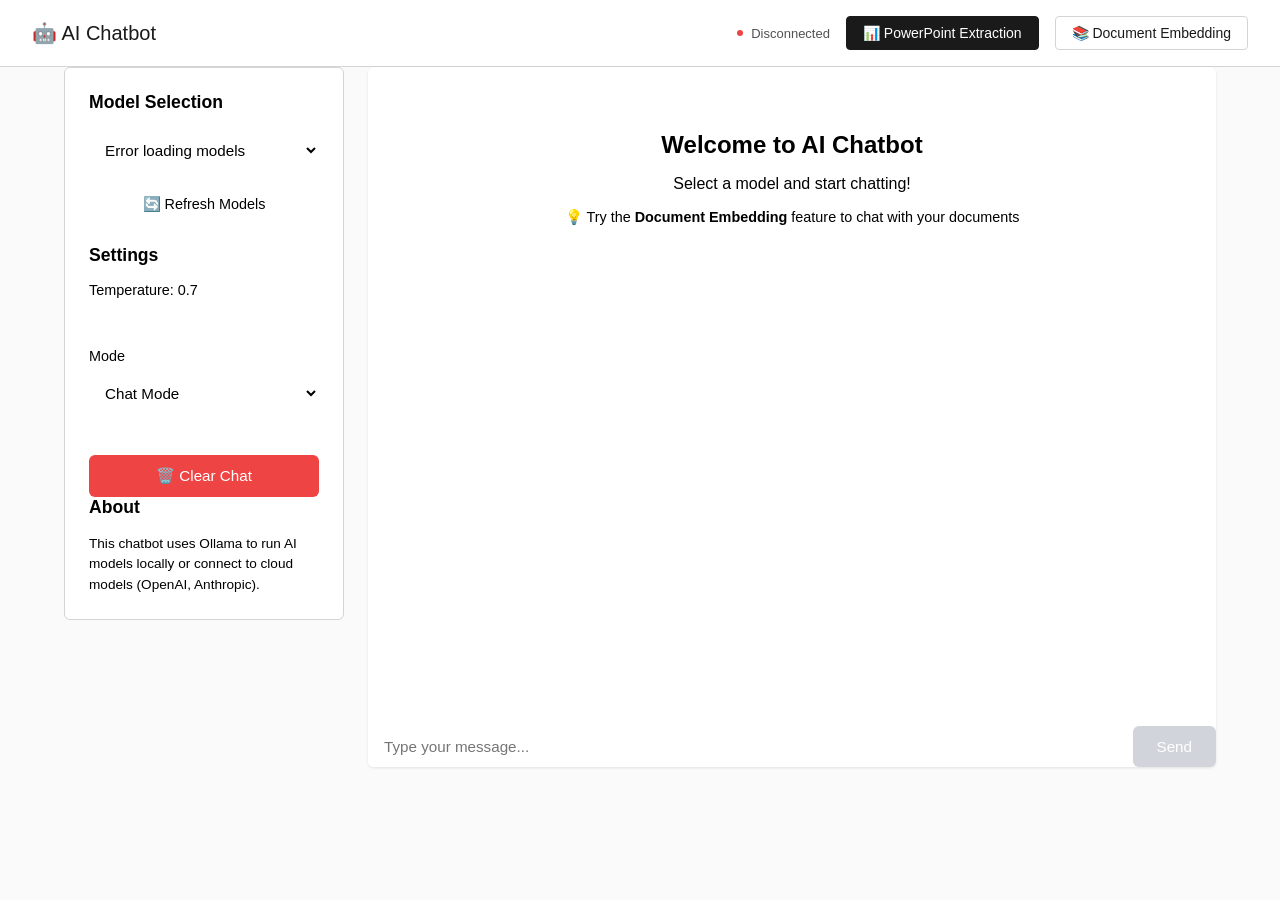
==== templates/INDEX.html @ dc0d9327 "Improve color scheme with better gray hierarchy - Darker primary blacks (#1a1a1a) for better contras" ====
<!DOCTYPE html>
<html lang="en">
<head>
    <meta charset="UTF-8">
    <meta name="viewport" content="width=device-width, initial-scale=1.0">
    <title>AI Chatbot - Ollama</title>
    <style>
        * {
            margin: 0;
            padding: 0;
            box-sizing: border-box;
        }

        :root {
            --primary: #1a1a1a;
            --primary-hover: #000000;
            --secondary: #4a4a4a;
            --accent: #6b6b6b;
            --bg-primary: #ffffff;
            --bg-secondary: #fafafa;
            --bg-tertiary: #f5f5f5;
            --bg-quaternary: #ebebeb;
            --border: #d4d4d4;
            --border-light: #e8e8e8;
            --border-lighter: #f0f0f0;
            --text-primary: #1a1a1a;
            --text-secondary: #525252;
            --text-tertiary: #8a8a8a;
            --text-quaternary: #a3a3a3;
            --success: #22c55e;
            --error: #ef4444;
        }

        body {
            font-family: -apple-system, BlinkMacSystemFont, 'Segoe UI', Roboto, Oxygen, Ubuntu, Cantarell, sans-serif;
            background: var(--bg-secondary);
            min-height: 100vh;
            display: flex;
            flex-direction: column;
        }

        .header {
            background: var(--bg-primary);
            padding: 1rem 2rem;
            box-shadow: none;
            display: flex;
            justify-content: space-between;
            align-items: center;
            border-bottom: 1px solid var(--border);
        }

        .header h1 {
            font-size: 1.25rem;
            color: var(--text-primary);
            display: flex;
            align-items: center;
            gap: 0.5rem;
            font-weight: 500;
        }

        .header-right {
            display: flex;
            gap: 1rem;
            align-items: center;
        }

        .ppt-button {
            background: var(--primary);
            color: white;
            border: 1px solid var(--primary);
            padding: 0.5rem 1rem;
            border-radius: 4px;
            cursor: pointer;
            font-size: 0.875rem;
            text-decoration: none;
            transition: all 0.15s;
            display: flex;
            align-items: center;
            gap: 0.5rem;
            font-weight: 400;
        }

        .ppt-button:hover {
            background: var(--primary-hover);
            border-color: var(--primary-hover);
        }

        .embedding-button {
            background: var(--bg-primary);
            color: var(--text-primary);
            border: 1px solid var(--border);
            padding: 0.5rem 1rem;
            border-radius: 4px;
            cursor: pointer;
            font-size: 0.875rem;
            text-decoration: none;
            transition: all 0.15s;
            display: flex;
            align-items: center;
            gap: 0.5rem;
            font-weight: 400;
        }

        .embedding-button:hover {
            background: var(--bg-tertiary);
            border-color: var(--text-tertiary);
        }

        .status-indicator {
            display: flex;
            align-items: center;
            gap: 0.5rem;
            font-size: 0.8125rem;
            color: var(--text-secondary);
        }

        .status-dot {
            width: 6px;
            height: 6px;
            border-radius: 50%;
            background: var(--success);
            animation: none;
        }

        .status-dot.disconnected {
            background: var(--error);
        }

        .container {
            flex: 1;
            max-width: 1200px;
            width: 100%;
            margin: 0 auto;
            padding: 0 1.5rem;
            display: flex;
            gap: 1.5rem;
        }

        .sidebar {
            flex: 0 0 280px;
            background: var(--bg-primary);
            border-radius: 6px;
            padding: 1.5rem;
            box-shadow: none;
            height: fit-content;
            border: 1px solid var(--border);
        }

        .chat-area {
            flex: 1;
            background: var(--bg-primary);
            border-radius: 6px;
            padding: 0;
            box-shadow: 0 1px 3px rgba(0,0,0,0.1);
            display: flex;
            flex-direction: column;
            max-height: calc(100vh - 200px);
            border: 1px solid var(--border-gray);
        }

        .sidebar-title {
            font-size: 1.1rem;
            font-weight: 600;
            margin-bottom: 1rem;
            color: var(--navy-blue);
        }

        .model-select, .mode-select {
            width: 100%;
            padding: 0.75rem;
            border: 1px solid var(--border-gray);
            border-radius: 6px;
            font-size: 0.95rem;
            margin-bottom: 1rem;
            transition: all 0.2s;
            background: white;
        }

        .model-select:focus, .mode-select:focus {
            outline: none;
            border-color: var(--accent-blue);
            box-shadow: 0 0 0 3px rgba(74, 158, 255, 0.1);
        }

        .btn-refresh {
            width: 100%;
            padding: 0.5rem;
            background: var(--bg-gray);
            color: var(--navy-blue);
            border: 1px solid var(--border-gray);
            border-radius: 6px;
            cursor: pointer;
            font-size: 0.9rem;
            margin-bottom: 1.5rem;
            transition: background 0.2s;
            font-weight: 500;
        }

        .btn-refresh:hover {
            background: #e5e7eb;
        }

        .setting-item {
            margin-bottom: 1.5rem;
        }

        .setting-item label {
            display: block;
            margin-bottom: 0.5rem;
            color: var(--text-light);
            font-size: 0.9rem;
        }

        .slider {
            width: 100%;
            height: 6px;
            border-radius: 3px;
            background: var(--border-gray);
            outline: none;
            -webkit-appearance: none;
        }

        .slider::-webkit-slider-thumb {
            -webkit-appearance: none;
            appearance: none;
            width: 18px;
            height: 18px;
            border-radius: 50%;
            background: var(--navy-blue);
            cursor: pointer;
        }

        .slider::-moz-range-thumb {
            width: 18px;
            height: 18px;
            border-radius: 50%;
            background: var(--navy-blue);
            cursor: pointer;
            border: none;
        }

        .btn-clear {
            width: 100%;
            padding: 0.75rem;
            background: #ef4444;
            color: white;
            border: none;
            border-radius: 6px;
            cursor: pointer;
            font-size: 0.95rem;
            font-weight: 500;
            transition: background 0.2s;
        }

        .btn-clear:hover {
            background: #dc2626;
        }

        .chat-messages {
            flex: 1;
            overflow-y: auto;
            margin-bottom: 1rem;
            padding: 1rem;
            background: var(--bg-gray);
            border-radius: 8px;
        }

        .message {
            margin-bottom: 1.5rem;
            animation: slideIn 0.3s ease-out;
        }

        @keyframes slideIn {
            from {
                opacity: 0;
                transform: translateY(10px);
            }
            to {
                opacity: 1;
                transform: translateY(0);
            }
        }

        .message-label {
            font-size: 0.85rem;
            font-weight: 600;
            margin-bottom: 0.5rem;
            color: var(--text-light);
        }

        .message-content {
            background: white;
            padding: 1rem;
            border-radius: 8px;
            box-shadow: 0 1px 3px rgba(0,0,0,0.05);
            line-height: 1.6;
            white-space: pre-wrap;
            border: 1px solid var(--border-gray);
        }

        .message.user .message-content {
            background: var(--navy-blue);
            color: white;
            border-color: var(--navy-blue);
        }

        .input-area {
            display: flex;
            gap: 0.5rem;
        }

        .input-area input {
            flex: 1;
            padding: 0.75rem 1rem;
            border: 1px solid var(--border-gray);
            border-radius: 6px;
            font-size: 0.95rem;
            transition: all 0.2s;
            background: white;
        }

        .input-area input:focus {
            outline: none;
            border-color: var(--accent-blue);
            box-shadow: 0 0 0 3px rgba(74, 158, 255, 0.1);
        }

        .input-area button {
            padding: 0.75rem 1.5rem;
            background: var(--navy-blue);
            color: white;
            border: none;
            border-radius: 6px;
            cursor: pointer;
            font-size: 0.95rem;
            font-weight: 500;
            transition: background 0.2s;
        }

        .input-area button:hover:not(:disabled) {
            background: var(--dark-navy);
        }

        .input-area button:disabled {
            background: #d1d5db;
            cursor: not-allowed;
        }

        .welcome-message {
            text-align: center;
            padding: 3rem 2rem;
            color: var(--text-light);
        }

        .welcome-message h2 {
            font-size: 1.5rem;
            margin-bottom: 1rem;
            color: var(--navy-blue);
        }

        .loading {
            display: inline-block;
            width: 1rem;
            height: 1rem;
            border: 2px solid var(--border-gray);
            border-top: 2px solid var(--navy-blue);
            border-radius: 50%;
            animation: spin 1s linear infinite;
        }

        @keyframes spin {
            0% { transform: rotate(0deg); }
            100% { transform: rotate(360deg); }
        }

        .about-text {
            font-size: 0.85rem;
            color: var(--text-light);
            line-height: 1.5;
        }
    </style>
</head>
<body>
    <div class="header">
        <h1>🤖 AI Chatbot</h1>
        <div class="header-right">
            <div class="status-indicator">
                <span class="status-dot" id="statusDot"></span>
                <span id="statusText">Connecting...</span>
            </div>
            <a href="/ppt-extraction" class="ppt-button">
                📊 PowerPoint Extraction
            </a>
            <a href="/embedding" class="embedding-button">
                📚 Document Embedding
            </a>
        </div>
    </div>

    <div class="container">
        <!-- Sidebar -->
        <aside class="sidebar">
            <div class="sidebar-section">
                <h3 class="sidebar-title">Model Selection</h3>
                <select id="modelSelect" class="model-select">
                    <option value="">Loading models...</option>
                </select>
                <button id="refreshModels" class="btn-refresh">🔄 Refresh Models</button>
            </div>

            <div class="sidebar-section">
                <h3 class="sidebar-title">Settings</h3>
                <div class="setting-item">
                    <label for="temperature">Temperature: <span id="tempValue">0.7</span></label>
                    <input type="range" id="temperature" min="0" max="2" step="0.1" value="0.7" class="slider">
                </div>
                <div class="setting-item">
                    <label for="chatMode">Mode</label>
                    <select id="chatMode" class="mode-select">
                        <option value="chat" selected>Chat Mode</option>
                        <option value="generate">Generate Mode</option>
                    </select>
                </div>
            </div>

            <div class="sidebar-section">
                <button id="clearChat" class="btn-clear">🗑️ Clear Chat</button>
            </div>

            <div class="sidebar-section">
                <h3 class="sidebar-title">About</h3>
                <p class="about-text">
                    This chatbot uses Ollama to run AI models locally or connect to cloud models (OpenAI, Anthropic).
                </p>
            </div>
        </aside>

        <!-- Chat Area -->
        <main class="chat-area">
            <div class="chat-messages" id="chatMessages">
                <div class="welcome-message">
                    <h2>Welcome to AI Chatbot</h2>
                    <p>Select a model and start chatting!</p>
                    <p style="margin-top: 1rem; font-size: 0.9rem;">
                        💡 Try the <strong>Document Embedding</strong> feature to chat with your documents
                    </p>
                </div>
            </div>

            <div class="input-area">
                <input 
                    type="text" 
                    id="messageInput" 
                    placeholder="Type your message..." 
                    disabled
                >
                <button id="sendBtn" disabled>Send</button>
            </div>
        </main>
    </div>

    <script>
        let chatHistory = [];
        let currentModel = '';
        let currentProvider = 'ollama';
        let isStreaming = false;

        // DOM Elements
        const modelSelect = document.getElementById('modelSelect');
        const refreshModels = document.getElementById('refreshModels');
        const temperature = document.getElementById('temperature');
        const tempValue = document.getElementById('tempValue');
        const chatMode = document.getElementById('chatMode');
        const chatMessages = document.getElementById('chatMessages');
        const messageInput = document.getElementById('messageInput');
        const sendBtn = document.getElementById('sendBtn');
        const clearChat = document.getElementById('clearChat');
        const statusDot = document.getElementById('statusDot');
        const statusText = document.getElementById('statusText');

        // Temperature slider
        temperature.addEventListener('input', (e) => {
            tempValue.textContent = e.target.value;
        });

        // Load models
        async function loadModels() {
            try {
                const response = await fetch('/api/models');
                const data = await response.json();

                modelSelect.innerHTML = '';
                
                if (data.models && data.models.length > 0) {
                    // Group by provider
                    const ollama = data.models.filter(m => m.provider === 'ollama');
                    const openai = data.models.filter(m => m.provider === 'openai');
                    const anthropic = data.models.filter(m => m.provider === 'anthropic');

                    if (ollama.length > 0) {
                        const group = document.createElement('optgroup');
                        group.label = 'Ollama (Local)';
                        ollama.forEach(model => {
                            const option = document.createElement('option');
                            option.value = model.name;
                            option.dataset.provider = 'ollama';
                            option.textContent = model.name;
                            group.appendChild(option);
                        });
                        modelSelect.appendChild(group);
                    }

                    if (openai.length > 0) {
                        const group = document.createElement('optgroup');
                        group.label = 'OpenAI';
                        openai.forEach(model => {
                            const option = document.createElement('option');
                            option.value = model.name;
                            option.dataset.provider = 'openai';
                            option.textContent = model.name;
                            group.appendChild(option);
                        });
                        modelSelect.appendChild(group);
                    }

                    if (anthropic.length > 0) {
                        const group = document.createElement('optgroup');
                        group.label = 'Anthropic Claude';
                        anthropic.forEach(model => {
                            const option = document.createElement('option');
                            option.value = model.name;
                            option.dataset.provider = 'anthropic';
                            option.textContent = model.name;
                            group.appendChild(option);
                        });
                        modelSelect.appendChild(group);
                    }

                    currentModel = modelSelect.value;
                    currentProvider = modelSelect.options[modelSelect.selectedIndex].dataset.provider;
                    messageInput.disabled = false;
                    sendBtn.disabled = false;
                    updateStatus(true);
                } else {
                    modelSelect.innerHTML = '<option value="">No models available</option>';
                    updateStatus(false);
                }
            } catch (error) {
                modelSelect.innerHTML = '<option value="">Error loading models</option>';
                updateStatus(false);
            }
        }

        modelSelect.addEventListener('change', (e) => {
            currentModel = e.target.value;
            currentProvider = e.target.options[e.target.selectedIndex].dataset.provider;
        });

        refreshModels.addEventListener('click', loadModels);

        function updateStatus(connected) {
            if (connected) {
                statusDot.classList.remove('disconnected');
                statusText.textContent = 'Connected';
            } else {
                statusDot.classList.add('disconnected');
                statusText.textContent = 'Disconnected';
            }
        }

        // Clear chat
        clearChat.addEventListener('click', () => {
            if (confirm('Clear all messages?')) {
                chatHistory = [];
                chatMessages.innerHTML = '<div class="welcome-message"><h2>Chat cleared</h2><p>Start a new conversation!</p></div>';
            }
        });

        // Send message
        async function sendMessage() {
            const message = messageInput.value.trim();
            if (!message || isStreaming) return;

            addMessage('user', message);
            messageInput.value = '';
            messageInput.disabled = true;
            sendBtn.disabled = true;

            const mode = chatMode.value;
            const temp = parseFloat(temperature.value);

            if (mode === 'chat') {
                chatHistory.push({ role: 'user', content: message });
            }

            const assistantMsgDiv = addMessage('assistant', '', true);
            let fullResponse = '';

            try {
                isStreaming = true;
                const endpoint = mode === 'chat' ? '/api/chat' : '/api/generate';
                const body = mode === 'chat' 
                    ? { model: currentModel, messages: chatHistory, temperature: temp, provider: currentProvider }
                    : { model: currentModel, prompt: message, temperature: temp, provider: currentProvider };

                const response = await fetch(endpoint, {
                    method: 'POST',
                    headers: { 'Content-Type': 'application/json' },
                    body: JSON.stringify(body)
                });

                const reader = response.body.getReader();
                const decoder = new TextDecoder();

                while (true) {
                    const { done, value } = await reader.read();
                    if (done) break;

                    const chunk = decoder.decode(value);
                    const lines = chunk.split('\n');

                    for (const line of lines) {
                        if (line.startsWith('data: ')) {
                            const data = JSON.parse(line.slice(6));
                            if (data.content) {
                                fullResponse += data.content;
                                updateMessage(assistantMsgDiv, fullResponse);
                            }
                            if (data.error) {
                                updateMessage(assistantMsgDiv, '❌ Error: ' + data.error);
                            }
                        }
                    }
                }

                if (mode === 'chat') {
                    chatHistory.push({ role: 'assistant', content: fullResponse });
                }
            } catch (error) {
                updateMessage(assistantMsgDiv, '❌ Error: ' + error.message);
            } finally {
                isStreaming = false;
                messageInput.disabled = false;
                sendBtn.disabled = false;
                messageInput.focus();
            }
        }

        sendBtn.addEventListener('click', sendMessage);
        messageInput.addEventListener('keypress', (e) => {
            if (e.key === 'Enter' && !sendBtn.disabled) {
                sendMessage();
            }
        });

        function addMessage(type, content, isStreaming = false) {
            // Remove welcome message
            const welcome = chatMessages.querySelector('.welcome-message');
            if (welcome) welcome.remove();

            const messageDiv = document.createElement('div');
            messageDiv.className = `message ${type}`;
            
            const label = type === 'user' ? '👤 You' : '🤖 AI';
            
            messageDiv.innerHTML = `
                <div class="message-label">${label}</div>
                <div class="message-content">${isStreaming ? '<span class="loading"></span>' : content}</div>
            `;

            chatMessages.appendChild(messageDiv);
            chatMessages.scrollTop = chatMessages.scrollHeight;
            
            return messageDiv;
        }

        function updateMessage(messageDiv, content) {
            const contentDiv = messageDiv.querySelector('.message-content');
            contentDiv.textContent = content;
            chatMessages.scrollTop = chatMessages.scrollHeight;
        }

        // Load models on startup
        loadModels();
    </script>
</body>
</html>
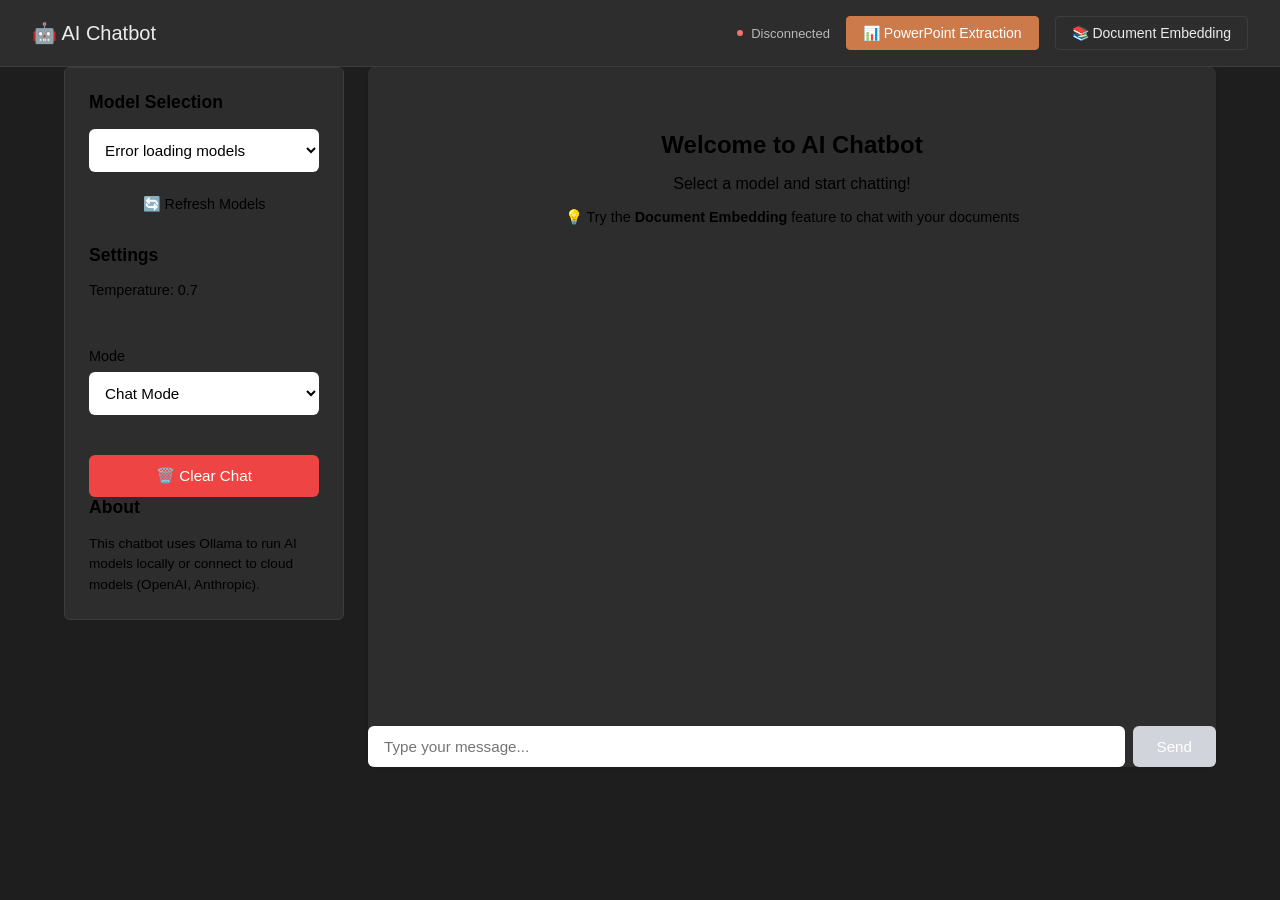
==== commit ff805ee3: "Implement Claude-inspired dark theme across all pages - Dark grey backgrounds (#1e1e1e, #2d2d2d, #25" ====
--- a/templates/INDEX.html
+++ b/templates/INDEX.html
@@ -12,23 +12,22 @@
         }
 
         :root {
-            --primary: #1a1a1a;
-            --primary-hover: #000000;
-            --secondary: #4a4a4a;
-            --accent: #6b6b6b;
-            --bg-primary: #ffffff;
-            --bg-secondary: #fafafa;
-            --bg-tertiary: #f5f5f5;
-            --bg-quaternary: #ebebeb;
-            --border: #d4d4d4;
-            --border-light: #e8e8e8;
-            --border-lighter: #f0f0f0;
-            --text-primary: #1a1a1a;
-            --text-secondary: #525252;
+            /* Claude-inspired dark theme */
+            --primary: #cc7a4a;
+            --primary-hover: #b36938;
+            --primary-light: #e08d5a;
+            --secondary: #9a6239;
+            --bg-primary: #2d2d2d;
+            --bg-secondary: #1e1e1e;
+            --bg-tertiary: #252525;
+            --bg-hover: #333333;
+            --border: #3d3d3d;
+            --border-light: #353535;
+            --text-primary: #ececec;
+            --text-secondary: #b8b8b8;
             --text-tertiary: #8a8a8a;
-            --text-quaternary: #a3a3a3;
-            --success: #22c55e;
-            --error: #ef4444;
+            --success: #4ade80;
+            --error: #f87171;
         }
 
         body {
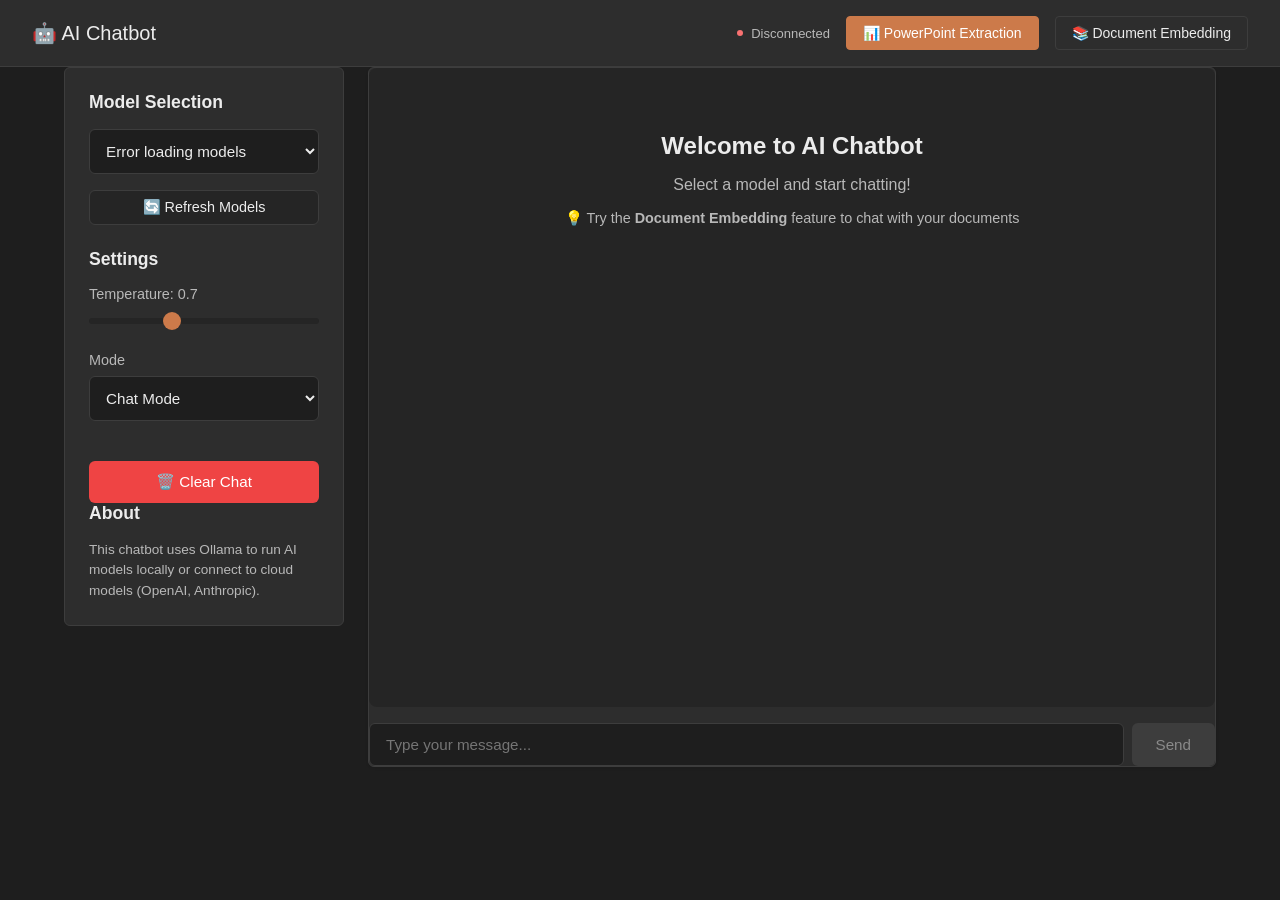
==== commit 0e2b9c15: "Fix CSS styling inconsistencies across all pages - Replace all old CSS variable references (--bg-gra" ====
--- a/templates/INDEX.html
+++ b/templates/INDEX.html
@@ -154,39 +154,40 @@
             display: flex;
             flex-direction: column;
             max-height: calc(100vh - 200px);
-            border: 1px solid var(--border-gray);
+            border: 1px solid var(--border);
         }
 
         .sidebar-title {
             font-size: 1.1rem;
             font-weight: 600;
             margin-bottom: 1rem;
-            color: var(--navy-blue);
+            color: var(--text-primary);
         }
 
         .model-select, .mode-select {
             width: 100%;
             padding: 0.75rem;
-            border: 1px solid var(--border-gray);
+            border: 1px solid var(--border);
             border-radius: 6px;
             font-size: 0.95rem;
             margin-bottom: 1rem;
             transition: all 0.2s;
-            background: white;
+            background: var(--bg-secondary);
+            color: var(--text-primary);
         }
 
         .model-select:focus, .mode-select:focus {
             outline: none;
-            border-color: var(--accent-blue);
-            box-shadow: 0 0 0 3px rgba(74, 158, 255, 0.1);
+            border-color: var(--primary);
+            box-shadow: 0 0 0 3px rgba(204, 122, 74, 0.1);
         }
 
         .btn-refresh {
             width: 100%;
             padding: 0.5rem;
-            background: var(--bg-gray);
-            color: var(--navy-blue);
-            border: 1px solid var(--border-gray);
+            background: var(--bg-tertiary);
+            color: var(--text-primary);
+            border: 1px solid var(--border);
             border-radius: 6px;
             cursor: pointer;
             font-size: 0.9rem;
@@ -196,7 +197,7 @@
         }
 
         .btn-refresh:hover {
-            background: #e5e7eb;
+            background: var(--bg-hover);
         }
 
         .setting-item {
@@ -206,7 +207,7 @@
         .setting-item label {
             display: block;
             margin-bottom: 0.5rem;
-            color: var(--text-light);
+            color: var(--text-secondary);
             font-size: 0.9rem;
         }
 
@@ -214,7 +215,7 @@
             width: 100%;
             height: 6px;
             border-radius: 3px;
-            background: var(--border-gray);
+            background: var(--bg-tertiary);
             outline: none;
             -webkit-appearance: none;
         }
@@ -225,7 +226,7 @@
             width: 18px;
             height: 18px;
             border-radius: 50%;
-            background: var(--navy-blue);
+            background: var(--primary);
             cursor: pointer;
         }
 
@@ -233,7 +234,7 @@
             width: 18px;
             height: 18px;
             border-radius: 50%;
-            background: var(--navy-blue);
+            background: var(--primary);
             cursor: pointer;
             border: none;
         }
@@ -260,7 +261,7 @@
             overflow-y: auto;
             margin-bottom: 1rem;
             padding: 1rem;
-            background: var(--bg-gray);
+            background: var(--bg-tertiary);
             border-radius: 8px;
         }
 
@@ -284,23 +285,24 @@
             font-size: 0.85rem;
             font-weight: 600;
             margin-bottom: 0.5rem;
-            color: var(--text-light);
+            color: var(--text-secondary);
         }
 
         .message-content {
-            background: white;
+            background: var(--bg-primary);
             padding: 1rem;
             border-radius: 8px;
             box-shadow: 0 1px 3px rgba(0,0,0,0.05);
             line-height: 1.6;
             white-space: pre-wrap;
-            border: 1px solid var(--border-gray);
+            border: 1px solid var(--border);
+            color: var(--text-primary);
         }
 
         .message.user .message-content {
-            background: var(--navy-blue);
+            background: var(--primary);
             color: white;
-            border-color: var(--navy-blue);
+            border-color: var(--primary);
         }
 
         .input-area {
@@ -311,22 +313,23 @@
         .input-area input {
             flex: 1;
             padding: 0.75rem 1rem;
-            border: 1px solid var(--border-gray);
+            border: 1px solid var(--border);
             border-radius: 6px;
             font-size: 0.95rem;
             transition: all 0.2s;
-            background: white;
+            background: var(--bg-secondary);
+            color: var(--text-primary);
         }
 
         .input-area input:focus {
             outline: none;
-            border-color: var(--accent-blue);
-            box-shadow: 0 0 0 3px rgba(74, 158, 255, 0.1);
+            border-color: var(--primary);
+            box-shadow: 0 0 0 3px rgba(204, 122, 74, 0.1);
         }
 
         .input-area button {
             padding: 0.75rem 1.5rem;
-            background: var(--navy-blue);
+            background: var(--primary);
             color: white;
             border: none;
             border-radius: 6px;
@@ -337,32 +340,33 @@
         }
 
         .input-area button:hover:not(:disabled) {
-            background: var(--dark-navy);
+            background: var(--primary-hover);
         }
 
         .input-area button:disabled {
-            background: #d1d5db;
+            background: var(--border);
+            color: var(--text-tertiary);
             cursor: not-allowed;
         }
 
         .welcome-message {
             text-align: center;
             padding: 3rem 2rem;
-            color: var(--text-light);
+            color: var(--text-secondary);
         }
 
         .welcome-message h2 {
             font-size: 1.5rem;
             margin-bottom: 1rem;
-            color: var(--navy-blue);
+            color: var(--text-primary);
         }
 
         .loading {
             display: inline-block;
             width: 1rem;
             height: 1rem;
-            border: 2px solid var(--border-gray);
-            border-top: 2px solid var(--navy-blue);
+            border: 2px solid var(--border);
+            border-top: 2px solid var(--primary);
             border-radius: 50%;
             animation: spin 1s linear infinite;
         }
@@ -374,7 +378,7 @@
 
         .about-text {
             font-size: 0.85rem;
-            color: var(--text-light);
+            color: var(--text-secondary);
             line-height: 1.5;
         }
     </style>
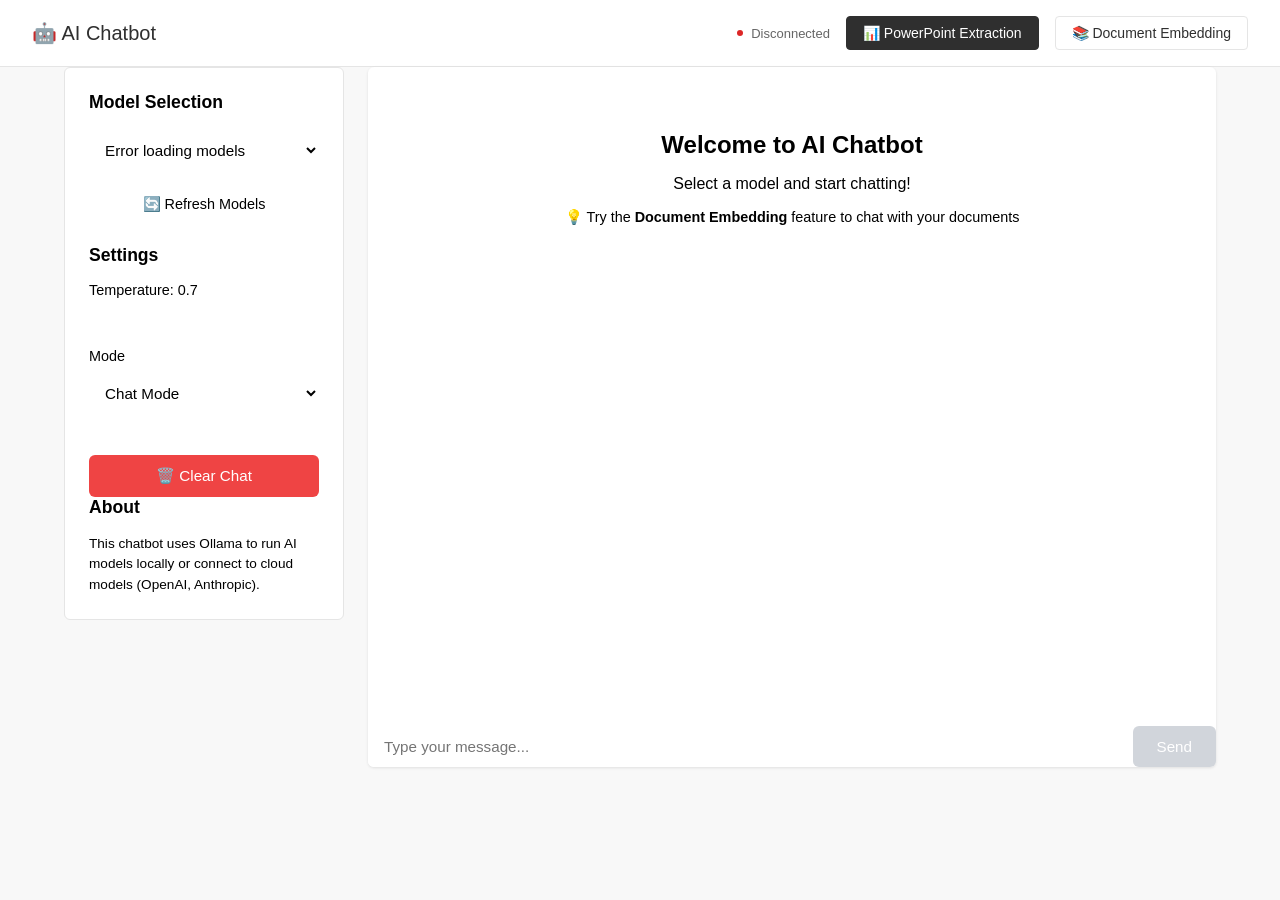
==== commit aaa47aac: "Revert to original minimalist professional theme - Restore all template files from commit 1050cc9 (b" ====
--- a/templates/INDEX.html
+++ b/templates/INDEX.html
@@ -12,22 +12,21 @@
         }
 
         :root {
-            /* Claude-inspired dark theme */
-            --primary: #cc7a4a;
-            --primary-hover: #b36938;
-            --primary-light: #e08d5a;
-            --secondary: #9a6239;
-            --bg-primary: #2d2d2d;
-            --bg-secondary: #1e1e1e;
-            --bg-tertiary: #252525;
-            --bg-hover: #333333;
-            --border: #3d3d3d;
-            --border-light: #353535;
-            --text-primary: #ececec;
-            --text-secondary: #b8b8b8;
-            --text-tertiary: #8a8a8a;
-            --success: #4ade80;
-            --error: #f87171;
+            --primary: #2f2f2f;
+            --primary-hover: #1a1a1a;
+            --secondary: #666666;
+            --accent: #ab7c5f;
+            --accent-hover: #8b6850;
+            --bg-primary: #ffffff;
+            --bg-secondary: #f8f8f8;
+            --bg-tertiary: #fafafa;
+            --border: #e5e5e5;
+            --border-light: #f0f0f0;
+            --text-primary: #2f2f2f;
+            --text-secondary: #666666;
+            --text-tertiary: #999999;
+            --success: #16a34a;
+            --error: #dc2626;
         }
 
         body {
@@ -154,40 +153,39 @@
             display: flex;
             flex-direction: column;
             max-height: calc(100vh - 200px);
-            border: 1px solid var(--border);
+            border: 1px solid var(--border-gray);
         }
 
         .sidebar-title {
             font-size: 1.1rem;
             font-weight: 600;
             margin-bottom: 1rem;
-            color: var(--text-primary);
+            color: var(--navy-blue);
         }
 
         .model-select, .mode-select {
             width: 100%;
             padding: 0.75rem;
-            border: 1px solid var(--border);
+            border: 1px solid var(--border-gray);
             border-radius: 6px;
             font-size: 0.95rem;
             margin-bottom: 1rem;
             transition: all 0.2s;
-            background: var(--bg-secondary);
-            color: var(--text-primary);
+            background: white;
         }
 
         .model-select:focus, .mode-select:focus {
             outline: none;
-            border-color: var(--primary);
-            box-shadow: 0 0 0 3px rgba(204, 122, 74, 0.1);
+            border-color: var(--accent-blue);
+            box-shadow: 0 0 0 3px rgba(74, 158, 255, 0.1);
         }
 
         .btn-refresh {
             width: 100%;
             padding: 0.5rem;
-            background: var(--bg-tertiary);
-            color: var(--text-primary);
-            border: 1px solid var(--border);
+            background: var(--bg-gray);
+            color: var(--navy-blue);
+            border: 1px solid var(--border-gray);
             border-radius: 6px;
             cursor: pointer;
             font-size: 0.9rem;
@@ -197,7 +195,7 @@
         }
 
         .btn-refresh:hover {
-            background: var(--bg-hover);
+            background: #e5e7eb;
         }
 
         .setting-item {
@@ -207,7 +205,7 @@
         .setting-item label {
             display: block;
             margin-bottom: 0.5rem;
-            color: var(--text-secondary);
+            color: var(--text-light);
             font-size: 0.9rem;
         }
 
@@ -215,7 +213,7 @@
             width: 100%;
             height: 6px;
             border-radius: 3px;
-            background: var(--bg-tertiary);
+            background: var(--border-gray);
             outline: none;
             -webkit-appearance: none;
         }
@@ -226,7 +224,7 @@
             width: 18px;
             height: 18px;
             border-radius: 50%;
-            background: var(--primary);
+            background: var(--navy-blue);
             cursor: pointer;
         }
 
@@ -234,7 +232,7 @@
             width: 18px;
             height: 18px;
             border-radius: 50%;
-            background: var(--primary);
+            background: var(--navy-blue);
             cursor: pointer;
             border: none;
         }
@@ -261,7 +259,7 @@
             overflow-y: auto;
             margin-bottom: 1rem;
             padding: 1rem;
-            background: var(--bg-tertiary);
+            background: var(--bg-gray);
             border-radius: 8px;
         }
 
@@ -285,24 +283,23 @@
             font-size: 0.85rem;
             font-weight: 600;
             margin-bottom: 0.5rem;
-            color: var(--text-secondary);
+            color: var(--text-light);
         }
 
         .message-content {
-            background: var(--bg-primary);
+            background: white;
             padding: 1rem;
             border-radius: 8px;
             box-shadow: 0 1px 3px rgba(0,0,0,0.05);
             line-height: 1.6;
             white-space: pre-wrap;
-            border: 1px solid var(--border);
-            color: var(--text-primary);
+            border: 1px solid var(--border-gray);
         }
 
         .message.user .message-content {
-            background: var(--primary);
+            background: var(--navy-blue);
             color: white;
-            border-color: var(--primary);
+            border-color: var(--navy-blue);
         }
 
         .input-area {
@@ -313,23 +310,22 @@
         .input-area input {
             flex: 1;
             padding: 0.75rem 1rem;
-            border: 1px solid var(--border);
+            border: 1px solid var(--border-gray);
             border-radius: 6px;
             font-size: 0.95rem;
             transition: all 0.2s;
-            background: var(--bg-secondary);
-            color: var(--text-primary);
+            background: white;
         }
 
         .input-area input:focus {
             outline: none;
-            border-color: var(--primary);
-            box-shadow: 0 0 0 3px rgba(204, 122, 74, 0.1);
+            border-color: var(--accent-blue);
+            box-shadow: 0 0 0 3px rgba(74, 158, 255, 0.1);
         }
 
         .input-area button {
             padding: 0.75rem 1.5rem;
-            background: var(--primary);
+            background: var(--navy-blue);
             color: white;
             border: none;
             border-radius: 6px;
@@ -340,33 +336,32 @@
         }
 
         .input-area button:hover:not(:disabled) {
-            background: var(--primary-hover);
+            background: var(--dark-navy);
         }
 
         .input-area button:disabled {
-            background: var(--border);
-            color: var(--text-tertiary);
+            background: #d1d5db;
             cursor: not-allowed;
         }
 
         .welcome-message {
             text-align: center;
             padding: 3rem 2rem;
-            color: var(--text-secondary);
+            color: var(--text-light);
         }
 
         .welcome-message h2 {
             font-size: 1.5rem;
             margin-bottom: 1rem;
-            color: var(--text-primary);
+            color: var(--navy-blue);
         }
 
         .loading {
             display: inline-block;
             width: 1rem;
             height: 1rem;
-            border: 2px solid var(--border);
-            border-top: 2px solid var(--primary);
+            border: 2px solid var(--border-gray);
+            border-top: 2px solid var(--navy-blue);
             border-radius: 50%;
             animation: spin 1s linear infinite;
         }
@@ -378,7 +373,7 @@
 
         .about-text {
             font-size: 0.85rem;
-            color: var(--text-secondary);
+            color: var(--text-light);
             line-height: 1.5;
         }
     </style>
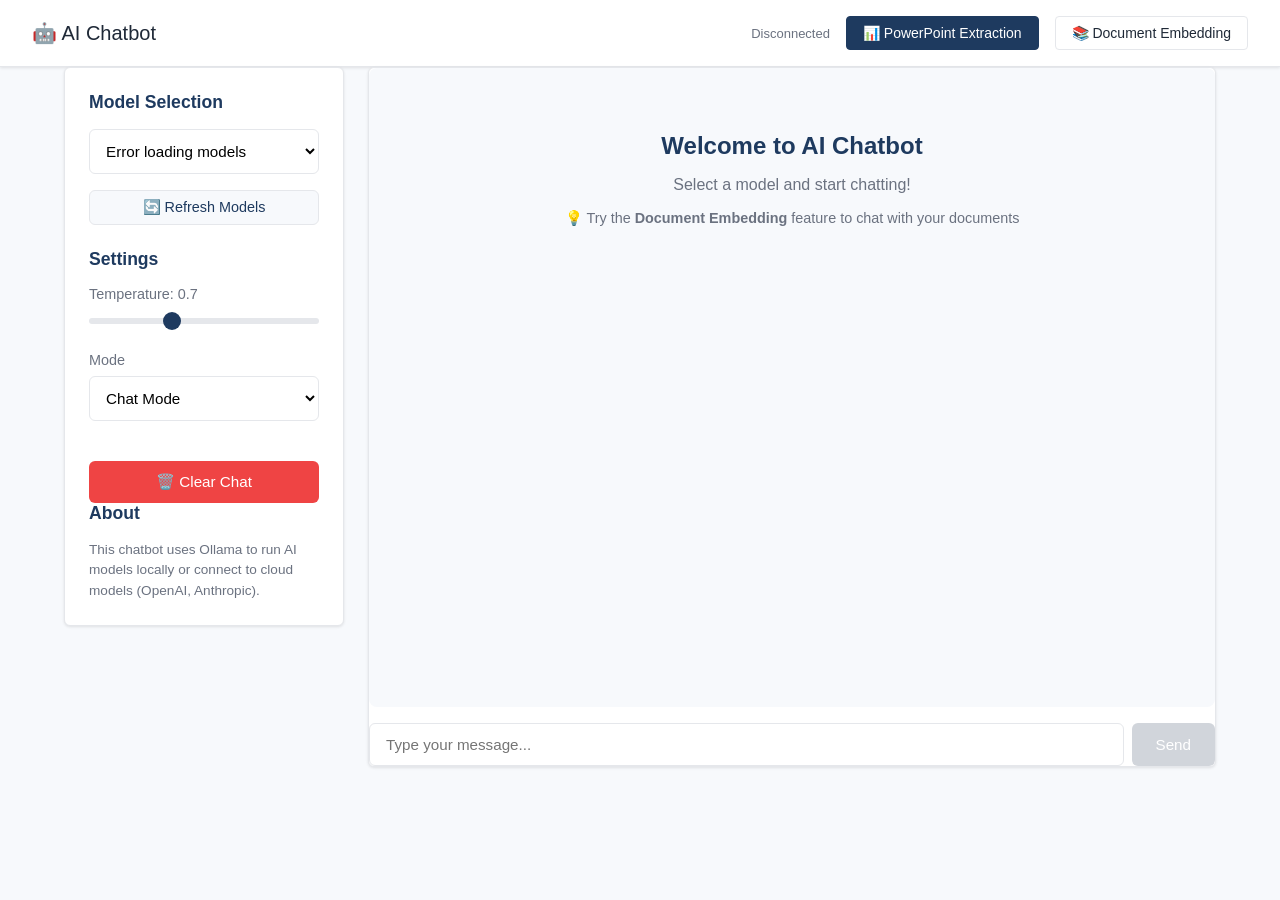
==== commit dee08d41: "Update all pages to match PowerPoint extraction page theme - Apply navy blue theme consistently acro" ====
--- a/templates/INDEX.html
+++ b/templates/INDEX.html
@@ -12,44 +12,44 @@
         }
 
         :root {
-            --primary: #2f2f2f;
-            --primary-hover: #1a1a1a;
-            --secondary: #666666;
-            --accent: #ab7c5f;
-            --accent-hover: #8b6850;
-            --bg-primary: #ffffff;
-            --bg-secondary: #f8f8f8;
-            --bg-tertiary: #fafafa;
-            --border: #e5e5e5;
-            --border-light: #f0f0f0;
-            --text-primary: #2f2f2f;
-            --text-secondary: #666666;
-            --text-tertiary: #999999;
-            --success: #16a34a;
-            --error: #dc2626;
+            --navy-blue: #1e3a5f;
+            --dark-navy: #152a45;
+            --light-navy: #2d5a8c;
+            --accent-blue: #4a9eff;
+            --bg-gray: #f7f9fc;
+            --border-gray: #e5e7eb;
+            --text-dark: #1f2937;
+            
+            
+            
+            
+            
+            
+            
+            --text-light: #6b7280;
         }
 
         body {
             font-family: -apple-system, BlinkMacSystemFont, 'Segoe UI', Roboto, Oxygen, Ubuntu, Cantarell, sans-serif;
-            background: var(--bg-secondary);
+            background: var(--bg-gray);
             min-height: 100vh;
             display: flex;
             flex-direction: column;
         }
 
         .header {
-            background: var(--bg-primary);
+            background: white;
             padding: 1rem 2rem;
-            box-shadow: none;
+            box-shadow: 0 1px 3px rgba(0,0,0,0.1);
             display: flex;
             justify-content: space-between;
             align-items: center;
-            border-bottom: 1px solid var(--border);
+            border-bottom: 1px solid var(--border-gray);
         }
 
         .header h1 {
             font-size: 1.25rem;
-            color: var(--text-primary);
+            color: var(--text-dark);
             display: flex;
             align-items: center;
             gap: 0.5rem;
@@ -63,9 +63,9 @@
         }
 
         .ppt-button {
-            background: var(--primary);
+            background: var(--navy-blue);
             color: white;
-            border: 1px solid var(--primary);
+            border: 1px solid var(--navy-blue);
             padding: 0.5rem 1rem;
             border-radius: 4px;
             cursor: pointer;
@@ -79,14 +79,14 @@
         }
 
         .ppt-button:hover {
-            background: var(--primary-hover);
-            border-color: var(--primary-hover);
+            background: var(--dark-navy);
+            border-color: var(--dark-navy);
         }
 
         .embedding-button {
-            background: var(--bg-primary);
-            color: var(--text-primary);
-            border: 1px solid var(--border);
+            background: white;
+            color: var(--text-dark);
+            border: 1px solid var(--border-gray);
             padding: 0.5rem 1rem;
             border-radius: 4px;
             cursor: pointer;
@@ -100,7 +100,7 @@
         }
 
         .embedding-button:hover {
-            background: var(--bg-tertiary);
+            background: var(--bg-gray);
             border-color: var(--text-tertiary);
         }
 
@@ -109,7 +109,7 @@
             align-items: center;
             gap: 0.5rem;
             font-size: 0.8125rem;
-            color: var(--text-secondary);
+            color: var(--text-light);
         }
 
         .status-dot {
@@ -136,17 +136,17 @@
 
         .sidebar {
             flex: 0 0 280px;
-            background: var(--bg-primary);
+            background: white;
             border-radius: 6px;
             padding: 1.5rem;
-            box-shadow: none;
+            box-shadow: 0 1px 3px rgba(0,0,0,0.1);
             height: fit-content;
-            border: 1px solid var(--border);
+            border: 1px solid var(--border-gray);
         }
 
         .chat-area {
             flex: 1;
-            background: var(--bg-primary);
+            background: white;
             border-radius: 6px;
             padding: 0;
             box-shadow: 0 1px 3px rgba(0,0,0,0.1);
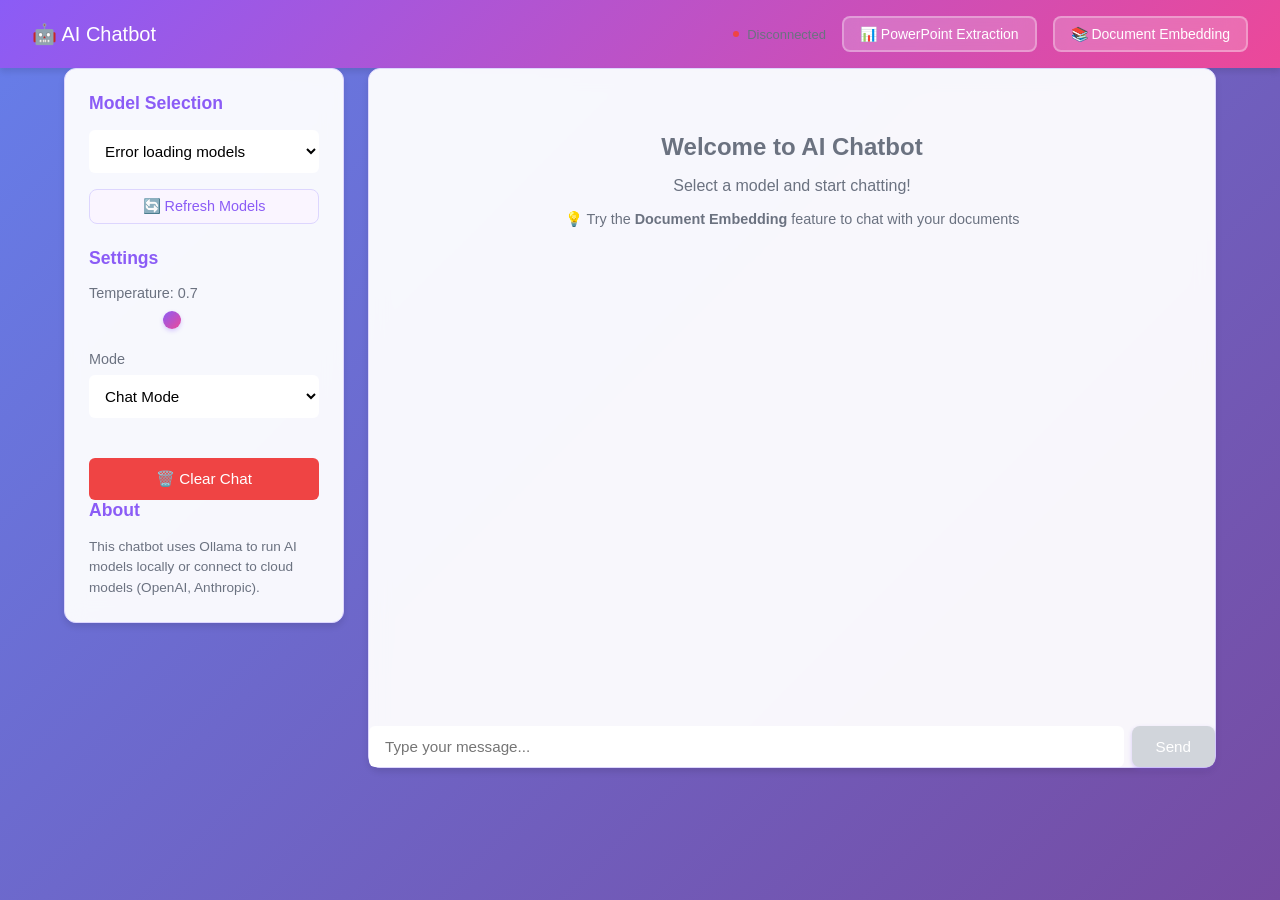
==== commit 60a10f5a: "Implement vibrant purple gradient theme across all pages Apply a colorful purple gradient theme with" ====
--- a/templates/INDEX.html
+++ b/templates/INDEX.html
@@ -12,44 +12,41 @@
         }
 
         :root {
-            --navy-blue: #1e3a5f;
-            --dark-navy: #152a45;
-            --light-navy: #2d5a8c;
-            --accent-blue: #4a9eff;
-            --bg-gray: #f7f9fc;
-            --border-gray: #e5e7eb;
+            --primary-purple: #8b5cf6;
+            --dark-purple: #7c3aed;
+            --light-purple: #a78bfa;
+            --accent-pink: #ec4899;
+            --accent-cyan: #06b6d4;
+            --bg-light: #faf5ff;
+            --border-purple: #ddd6fe;
             --text-dark: #1f2937;
-            
-            
-            
-            
-            
-            
-            
             --text-light: #6b7280;
+            --success: #10b981;
+            --error: #ef4444;
         }
 
         body {
             font-family: -apple-system, BlinkMacSystemFont, 'Segoe UI', Roboto, Oxygen, Ubuntu, Cantarell, sans-serif;
-            background: var(--bg-gray);
+            background: linear-gradient(135deg, #667eea 0%, #764ba2 100%);
+            background-attachment: fixed;
             min-height: 100vh;
             display: flex;
             flex-direction: column;
         }
 
         .header {
-            background: white;
+            background: linear-gradient(135deg, #8b5cf6 0%, #ec4899 100%);
             padding: 1rem 2rem;
-            box-shadow: 0 1px 3px rgba(0,0,0,0.1);
+            box-shadow: 0 4px 6px rgba(0,0,0,0.1);
             display: flex;
             justify-content: space-between;
             align-items: center;
-            border-bottom: 1px solid var(--border-gray);
+            border-bottom: none;
         }
 
         .header h1 {
             font-size: 1.25rem;
-            color: var(--text-dark);
+            color: white;
             display: flex;
             align-items: center;
             gap: 0.5rem;
@@ -63,45 +60,49 @@
         }
 
         .ppt-button {
-            background: var(--navy-blue);
+            background: rgba(255, 255, 255, 0.2);
             color: white;
-            border: 1px solid var(--navy-blue);
+            border: 2px solid rgba(255, 255, 255, 0.3);
             padding: 0.5rem 1rem;
-            border-radius: 4px;
+            border-radius: 8px;
             cursor: pointer;
             font-size: 0.875rem;
             text-decoration: none;
-            transition: all 0.15s;
+            transition: all 0.2s;
             display: flex;
             align-items: center;
             gap: 0.5rem;
-            font-weight: 400;
+            font-weight: 500;
+            backdrop-filter: blur(10px);
         }
 
         .ppt-button:hover {
-            background: var(--dark-navy);
-            border-color: var(--dark-navy);
+            background: rgba(255, 255, 255, 0.3);
+            border-color: rgba(255, 255, 255, 0.5);
+            transform: translateY(-1px);
         }
 
         .embedding-button {
-            background: white;
-            color: var(--text-dark);
-            border: 1px solid var(--border-gray);
+            background: rgba(255, 255, 255, 0.2);
+            color: white;
+            border: 2px solid rgba(255, 255, 255, 0.3);
             padding: 0.5rem 1rem;
-            border-radius: 4px;
+            border-radius: 8px;
             cursor: pointer;
             font-size: 0.875rem;
             text-decoration: none;
-            transition: all 0.15s;
+            transition: all 0.2s;
             display: flex;
             align-items: center;
             gap: 0.5rem;
-            font-weight: 400;
+            font-weight: 500;
+            backdrop-filter: blur(10px);
         }
 
         .embedding-button:hover {
-            background: var(--bg-gray);
-            border-color: var(--text-tertiary);
+            background: rgba(255, 255, 255, 0.3);
+            border-color: rgba(255, 255, 255, 0.5);
+            transform: translateY(-1px);
         }
 
         .status-indicator {
@@ -136,31 +137,33 @@
 
         .sidebar {
             flex: 0 0 280px;
-            background: white;
-            border-radius: 6px;
+            background: rgba(255, 255, 255, 0.95);
+            backdrop-filter: blur(10px);
+            border-radius: 12px;
             padding: 1.5rem;
-            box-shadow: 0 1px 3px rgba(0,0,0,0.1);
+            box-shadow: 0 4px 6px rgba(0,0,0,0.1);
             height: fit-content;
-            border: 1px solid var(--border-gray);
+            border: 1px solid var(--border-purple);
         }
 
         .chat-area {
             flex: 1;
-            background: white;
-            border-radius: 6px;
+            background: rgba(255, 255, 255, 0.95);
+            backdrop-filter: blur(10px);
+            border-radius: 12px;
             padding: 0;
-            box-shadow: 0 1px 3px rgba(0,0,0,0.1);
+            box-shadow: 0 4px 6px rgba(0,0,0,0.1);
             display: flex;
             flex-direction: column;
             max-height: calc(100vh - 200px);
-            border: 1px solid var(--border-gray);
+            border: 1px solid var(--border-purple);
         }
 
         .sidebar-title {
             font-size: 1.1rem;
             font-weight: 600;
             margin-bottom: 1rem;
-            color: var(--navy-blue);
+            color: var(--primary-purple);
         }
 
         .model-select, .mode-select {
@@ -176,26 +179,28 @@
 
         .model-select:focus, .mode-select:focus {
             outline: none;
-            border-color: var(--accent-blue);
-            box-shadow: 0 0 0 3px rgba(74, 158, 255, 0.1);
+            border-color: var(--primary-purple);
+            box-shadow: 0 0 0 3px rgba(139, 92, 246, 0.1);
         }
 
         .btn-refresh {
             width: 100%;
             padding: 0.5rem;
-            background: var(--bg-gray);
-            color: var(--navy-blue);
-            border: 1px solid var(--border-gray);
-            border-radius: 6px;
+            background: var(--bg-light);
+            color: var(--primary-purple);
+            border: 1px solid var(--border-purple);
+            border-radius: 8px;
             cursor: pointer;
             font-size: 0.9rem;
             margin-bottom: 1.5rem;
-            transition: background 0.2s;
+            transition: all 0.2s;
             font-weight: 500;
         }
 
         .btn-refresh:hover {
-            background: #e5e7eb;
+            background: var(--light-purple);
+            color: white;
+            border-color: var(--light-purple);
         }
 
         .setting-item {
@@ -224,17 +229,19 @@
             width: 18px;
             height: 18px;
             border-radius: 50%;
-            background: var(--navy-blue);
+            background: linear-gradient(135deg, var(--primary-purple) 0%, var(--accent-pink) 100%);
             cursor: pointer;
+            box-shadow: 0 2px 4px rgba(139, 92, 246, 0.3);
         }
 
         .slider::-moz-range-thumb {
             width: 18px;
             height: 18px;
             border-radius: 50%;
-            background: var(--navy-blue);
+            background: linear-gradient(135deg, var(--primary-purple) 0%, var(--accent-pink) 100%);
             cursor: pointer;
             border: none;
+            box-shadow: 0 2px 4px rgba(139, 92, 246, 0.3);
         }
 
         .btn-clear {
@@ -297,9 +304,9 @@
         }
 
         .message.user .message-content {
-            background: var(--navy-blue);
+            background: linear-gradient(135deg, var(--primary-purple) 0%, var(--accent-pink) 100%);
             color: white;
-            border-color: var(--navy-blue);
+            border-color: transparent;
         }
 
         .input-area {
@@ -319,24 +326,27 @@
 
         .input-area input:focus {
             outline: none;
-            border-color: var(--accent-blue);
-            box-shadow: 0 0 0 3px rgba(74, 158, 255, 0.1);
+            border-color: var(--primary-purple);
+            box-shadow: 0 0 0 3px rgba(139, 92, 246, 0.1);
         }
 
         .input-area button {
             padding: 0.75rem 1.5rem;
-            background: var(--navy-blue);
+            background: linear-gradient(135deg, var(--primary-purple) 0%, var(--accent-pink) 100%);
             color: white;
             border: none;
-            border-radius: 6px;
+            border-radius: 8px;
             cursor: pointer;
             font-size: 0.95rem;
             font-weight: 500;
-            transition: background 0.2s;
+            transition: all 0.2s;
+            box-shadow: 0 2px 4px rgba(139, 92, 246, 0.3);
         }
 
         .input-area button:hover:not(:disabled) {
-            background: var(--dark-navy);
+            background: linear-gradient(135deg, var(--dark-purple) 0%, #db2777 100%);
+            transform: translateY(-1px);
+            box-shadow: 0 4px 8px rgba(139, 92, 246, 0.4);
         }
 
         .input-area button:disabled {
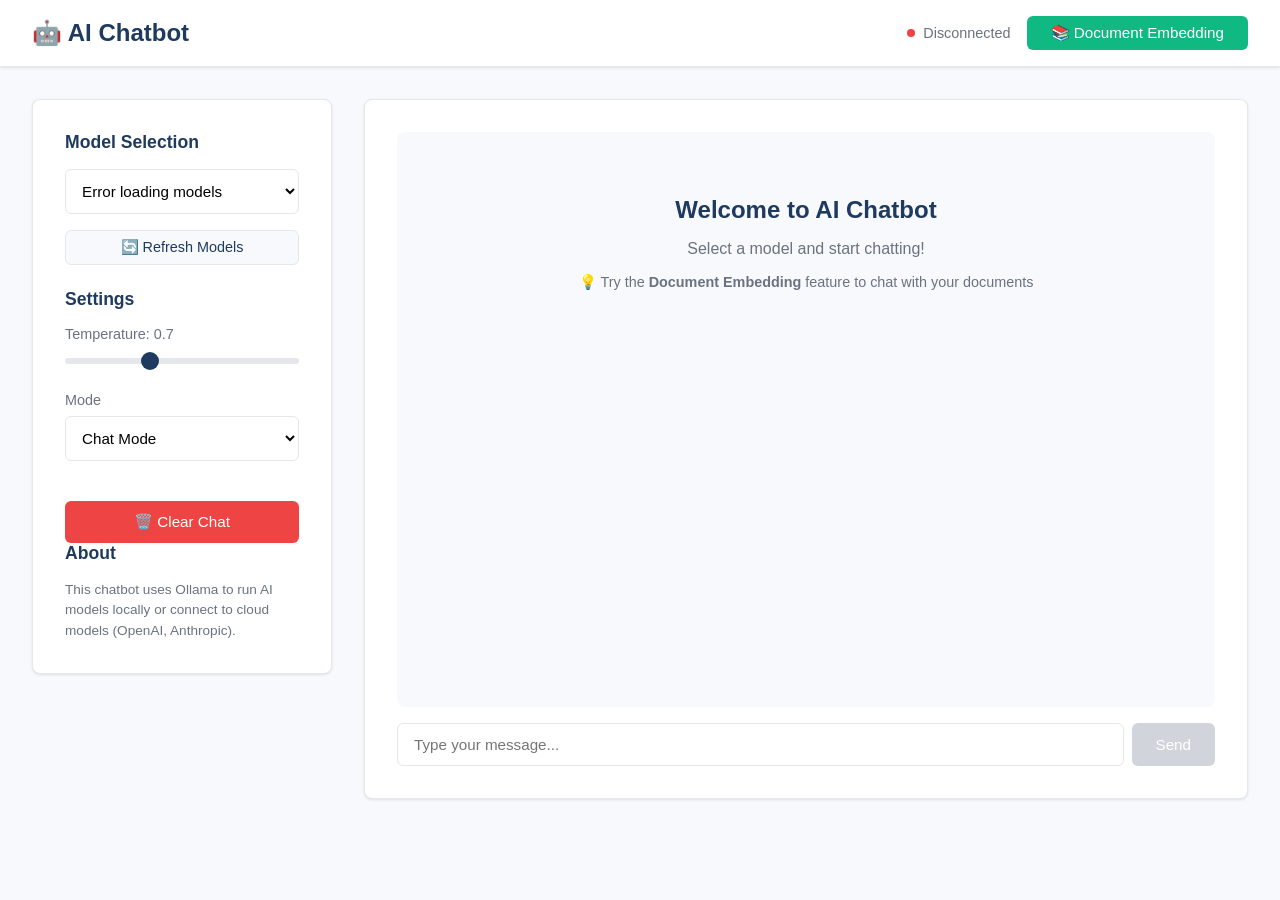
==== commit aff79d6e: "Revert to original navy blue theme Reset all template files to the original professional theme: - Na" ====
--- a/templates/INDEX.html
+++ b/templates/INDEX.html
@@ -12,158 +12,133 @@
         }
 
         :root {
-            --primary-purple: #8b5cf6;
-            --dark-purple: #7c3aed;
-            --light-purple: #a78bfa;
-            --accent-pink: #ec4899;
-            --accent-cyan: #06b6d4;
-            --bg-light: #faf5ff;
-            --border-purple: #ddd6fe;
+            --navy-blue: #1e3a5f;
+            --dark-navy: #152a45;
+            --light-navy: #2d5a8c;
+            --accent-blue: #4a9eff;
+            --accent-green: #10b981;
+            --bg-gray: #f7f9fc;
+            --border-gray: #e5e7eb;
             --text-dark: #1f2937;
             --text-light: #6b7280;
-            --success: #10b981;
-            --error: #ef4444;
         }
 
         body {
             font-family: -apple-system, BlinkMacSystemFont, 'Segoe UI', Roboto, Oxygen, Ubuntu, Cantarell, sans-serif;
-            background: linear-gradient(135deg, #667eea 0%, #764ba2 100%);
-            background-attachment: fixed;
+            background: var(--bg-gray);
             min-height: 100vh;
             display: flex;
             flex-direction: column;
         }
 
         .header {
-            background: linear-gradient(135deg, #8b5cf6 0%, #ec4899 100%);
+            background: white;
             padding: 1rem 2rem;
-            box-shadow: 0 4px 6px rgba(0,0,0,0.1);
+            box-shadow: 0 1px 3px rgba(0,0,0,0.1);
             display: flex;
             justify-content: space-between;
             align-items: center;
-            border-bottom: none;
+            border-bottom: 1px solid var(--border-gray);
         }
 
         .header h1 {
-            font-size: 1.25rem;
+            font-size: 1.5rem;
+            color: var(--navy-blue);
+            display: flex;
+            align-items: center;
+            gap: 0.5rem;
+            font-weight: 600;
+        }
+
+        .header-right {
+            display: flex;
+            gap: 1rem;
+            align-items: center;
+        }
+
+        .embedding-button {
+            background: var(--accent-green);
             color: white;
+            border: none;
+            padding: 0.5rem 1.5rem;
+            border-radius: 6px;
+            cursor: pointer;
+            font-size: 0.95rem;
+            text-decoration: none;
+            transition: background 0.2s;
             display: flex;
             align-items: center;
             gap: 0.5rem;
             font-weight: 500;
         }
 
-        .header-right {
-            display: flex;
-            gap: 1rem;
-            align-items: center;
-        }
-
-        .ppt-button {
-            background: rgba(255, 255, 255, 0.2);
-            color: white;
-            border: 2px solid rgba(255, 255, 255, 0.3);
-            padding: 0.5rem 1rem;
-            border-radius: 8px;
-            cursor: pointer;
-            font-size: 0.875rem;
-            text-decoration: none;
-            transition: all 0.2s;
+        .embedding-button:hover {
+            background: #059669;
+        }
+
+        .status-indicator {
             display: flex;
             align-items: center;
             gap: 0.5rem;
-            font-weight: 500;
-            backdrop-filter: blur(10px);
-        }
-
-        .ppt-button:hover {
-            background: rgba(255, 255, 255, 0.3);
-            border-color: rgba(255, 255, 255, 0.5);
-            transform: translateY(-1px);
-        }
-
-        .embedding-button {
-            background: rgba(255, 255, 255, 0.2);
-            color: white;
-            border: 2px solid rgba(255, 255, 255, 0.3);
-            padding: 0.5rem 1rem;
-            border-radius: 8px;
-            cursor: pointer;
-            font-size: 0.875rem;
-            text-decoration: none;
-            transition: all 0.2s;
-            display: flex;
-            align-items: center;
-            gap: 0.5rem;
-            font-weight: 500;
-            backdrop-filter: blur(10px);
-        }
-
-        .embedding-button:hover {
-            background: rgba(255, 255, 255, 0.3);
-            border-color: rgba(255, 255, 255, 0.5);
-            transform: translateY(-1px);
-        }
-
-        .status-indicator {
-            display: flex;
-            align-items: center;
-            gap: 0.5rem;
-            font-size: 0.8125rem;
+            font-size: 0.9rem;
             color: var(--text-light);
         }
 
         .status-dot {
-            width: 6px;
-            height: 6px;
+            width: 8px;
+            height: 8px;
             border-radius: 50%;
-            background: var(--success);
+            background: var(--accent-green);
+            animation: pulse 2s infinite;
+        }
+
+        .status-dot.disconnected {
+            background: #ef4444;
             animation: none;
         }
 
-        .status-dot.disconnected {
-            background: var(--error);
+        @keyframes pulse {
+            0%, 100% { opacity: 1; }
+            50% { opacity: 0.5; }
         }
 
         .container {
             flex: 1;
-            max-width: 1200px;
+            max-width: 1400px;
             width: 100%;
-            margin: 0 auto;
-            padding: 0 1.5rem;
-            display: flex;
-            gap: 1.5rem;
+            margin: 2rem auto;
+            padding: 0 2rem;
+            display: flex;
+            gap: 2rem;
         }
 
         .sidebar {
-            flex: 0 0 280px;
-            background: rgba(255, 255, 255, 0.95);
-            backdrop-filter: blur(10px);
-            border-radius: 12px;
-            padding: 1.5rem;
-            box-shadow: 0 4px 6px rgba(0,0,0,0.1);
+            flex: 0 0 300px;
+            background: white;
+            border-radius: 8px;
+            padding: 2rem;
+            box-shadow: 0 1px 3px rgba(0,0,0,0.1);
             height: fit-content;
-            border: 1px solid var(--border-purple);
+            border: 1px solid var(--border-gray);
         }
 
         .chat-area {
             flex: 1;
-            background: rgba(255, 255, 255, 0.95);
-            backdrop-filter: blur(10px);
-            border-radius: 12px;
-            padding: 0;
-            box-shadow: 0 4px 6px rgba(0,0,0,0.1);
+            background: white;
+            border-radius: 8px;
+            padding: 2rem;
+            box-shadow: 0 1px 3px rgba(0,0,0,0.1);
             display: flex;
             flex-direction: column;
             max-height: calc(100vh - 200px);
-            border: 1px solid var(--border-purple);
+            border: 1px solid var(--border-gray);
         }
 
         .sidebar-title {
             font-size: 1.1rem;
             font-weight: 600;
             margin-bottom: 1rem;
-            color: var(--primary-purple);
+            color: var(--navy-blue);
         }
 
         .model-select, .mode-select {
@@ -179,28 +154,26 @@
 
         .model-select:focus, .mode-select:focus {
             outline: none;
-            border-color: var(--primary-purple);
-            box-shadow: 0 0 0 3px rgba(139, 92, 246, 0.1);
+            border-color: var(--accent-blue);
+            box-shadow: 0 0 0 3px rgba(74, 158, 255, 0.1);
         }
 
         .btn-refresh {
             width: 100%;
             padding: 0.5rem;
-            background: var(--bg-light);
-            color: var(--primary-purple);
-            border: 1px solid var(--border-purple);
-            border-radius: 8px;
+            background: var(--bg-gray);
+            color: var(--navy-blue);
+            border: 1px solid var(--border-gray);
+            border-radius: 6px;
             cursor: pointer;
             font-size: 0.9rem;
             margin-bottom: 1.5rem;
-            transition: all 0.2s;
+            transition: background 0.2s;
             font-weight: 500;
         }
 
         .btn-refresh:hover {
-            background: var(--light-purple);
-            color: white;
-            border-color: var(--light-purple);
+            background: #e5e7eb;
         }
 
         .setting-item {
@@ -229,19 +202,17 @@
             width: 18px;
             height: 18px;
             border-radius: 50%;
-            background: linear-gradient(135deg, var(--primary-purple) 0%, var(--accent-pink) 100%);
+            background: var(--navy-blue);
             cursor: pointer;
-            box-shadow: 0 2px 4px rgba(139, 92, 246, 0.3);
         }
 
         .slider::-moz-range-thumb {
             width: 18px;
             height: 18px;
             border-radius: 50%;
-            background: linear-gradient(135deg, var(--primary-purple) 0%, var(--accent-pink) 100%);
+            background: var(--navy-blue);
             cursor: pointer;
             border: none;
-            box-shadow: 0 2px 4px rgba(139, 92, 246, 0.3);
         }
 
         .btn-clear {
@@ -304,9 +275,9 @@
         }
 
         .message.user .message-content {
-            background: linear-gradient(135deg, var(--primary-purple) 0%, var(--accent-pink) 100%);
+            background: var(--navy-blue);
             color: white;
-            border-color: transparent;
+            border-color: var(--navy-blue);
         }
 
         .input-area {
@@ -326,27 +297,24 @@
 
         .input-area input:focus {
             outline: none;
-            border-color: var(--primary-purple);
-            box-shadow: 0 0 0 3px rgba(139, 92, 246, 0.1);
+            border-color: var(--accent-blue);
+            box-shadow: 0 0 0 3px rgba(74, 158, 255, 0.1);
         }
 
         .input-area button {
             padding: 0.75rem 1.5rem;
-            background: linear-gradient(135deg, var(--primary-purple) 0%, var(--accent-pink) 100%);
+            background: var(--navy-blue);
             color: white;
             border: none;
-            border-radius: 8px;
+            border-radius: 6px;
             cursor: pointer;
             font-size: 0.95rem;
             font-weight: 500;
-            transition: all 0.2s;
-            box-shadow: 0 2px 4px rgba(139, 92, 246, 0.3);
+            transition: background 0.2s;
         }
 
         .input-area button:hover:not(:disabled) {
-            background: linear-gradient(135deg, var(--dark-purple) 0%, #db2777 100%);
-            transform: translateY(-1px);
-            box-shadow: 0 4px 8px rgba(139, 92, 246, 0.4);
+            background: var(--dark-navy);
         }
 
         .input-area button:disabled {
@@ -396,9 +364,6 @@
                 <span class="status-dot" id="statusDot"></span>
                 <span id="statusText">Connecting...</span>
             </div>
-            <a href="/ppt-extraction" class="ppt-button">
-                📊 PowerPoint Extraction
-            </a>
             <a href="/embedding" class="embedding-button">
                 📚 Document Embedding
             </a>
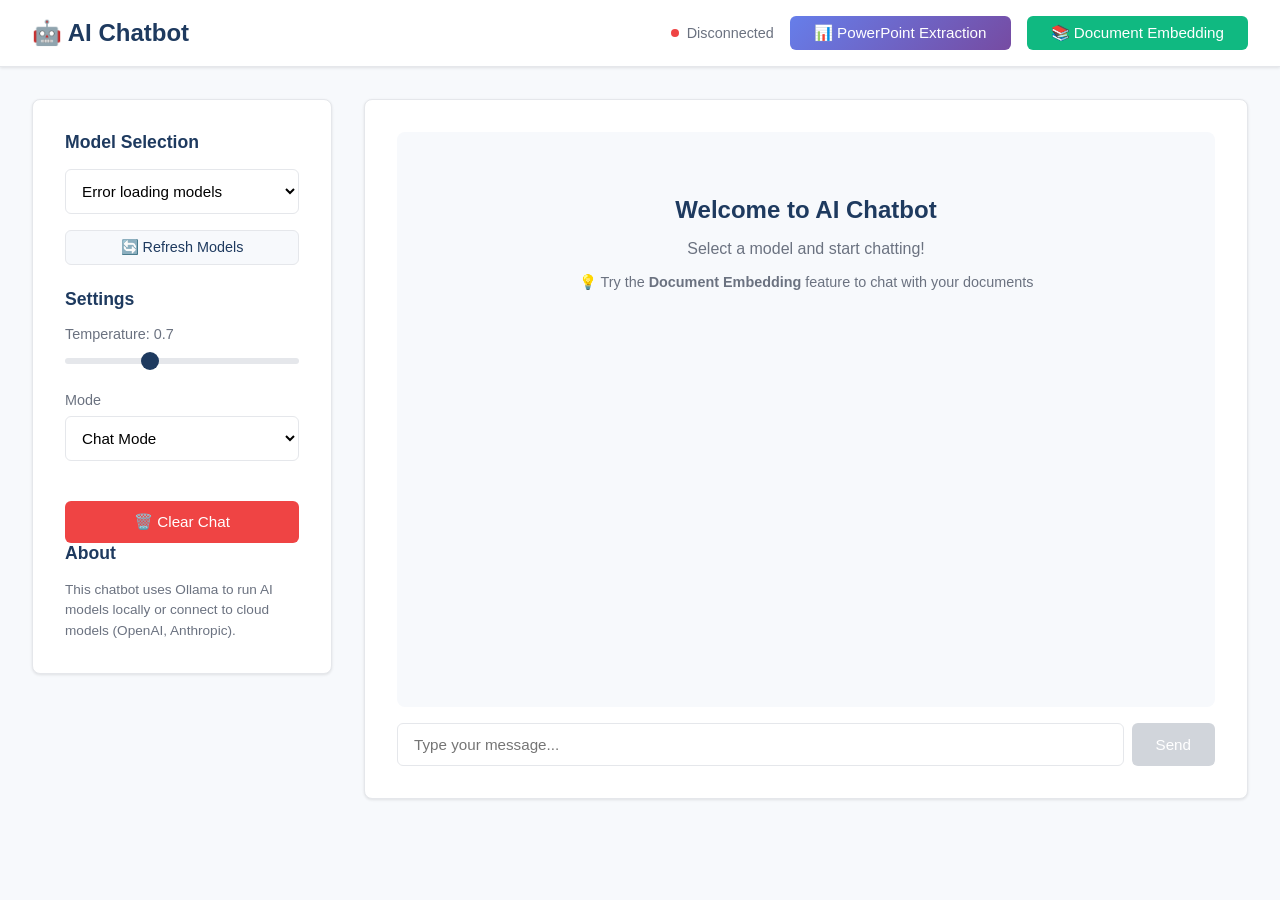
==== commit d8001130: "Restore original white theme with gradient buttons Restored the actual original styling: - White hea" ====
--- a/templates/INDEX.html
+++ b/templates/INDEX.html
@@ -54,6 +54,27 @@
             display: flex;
             gap: 1rem;
             align-items: center;
+        }
+
+        .ppt-button {
+            background: linear-gradient(135deg, #667eea 0%, #764ba2 100%);
+            color: white;
+            border: none;
+            padding: 0.5rem 1.5rem;
+            border-radius: 6px;
+            cursor: pointer;
+            font-size: 0.95rem;
+            text-decoration: none;
+            transition: all 0.2s;
+            display: flex;
+            align-items: center;
+            gap: 0.5rem;
+            font-weight: 500;
+        }
+
+        .ppt-button:hover {
+            transform: translateY(-1px);
+            box-shadow: 0 4px 12px rgba(102, 126, 234, 0.3);
         }
 
         .embedding-button {
@@ -364,6 +385,9 @@
                 <span class="status-dot" id="statusDot"></span>
                 <span id="statusText">Connecting...</span>
             </div>
+            <a href="/ppt-extraction" class="ppt-button">
+                📊 PowerPoint Extraction
+            </a>
             <a href="/embedding" class="embedding-button">
                 📚 Document Embedding
             </a>
